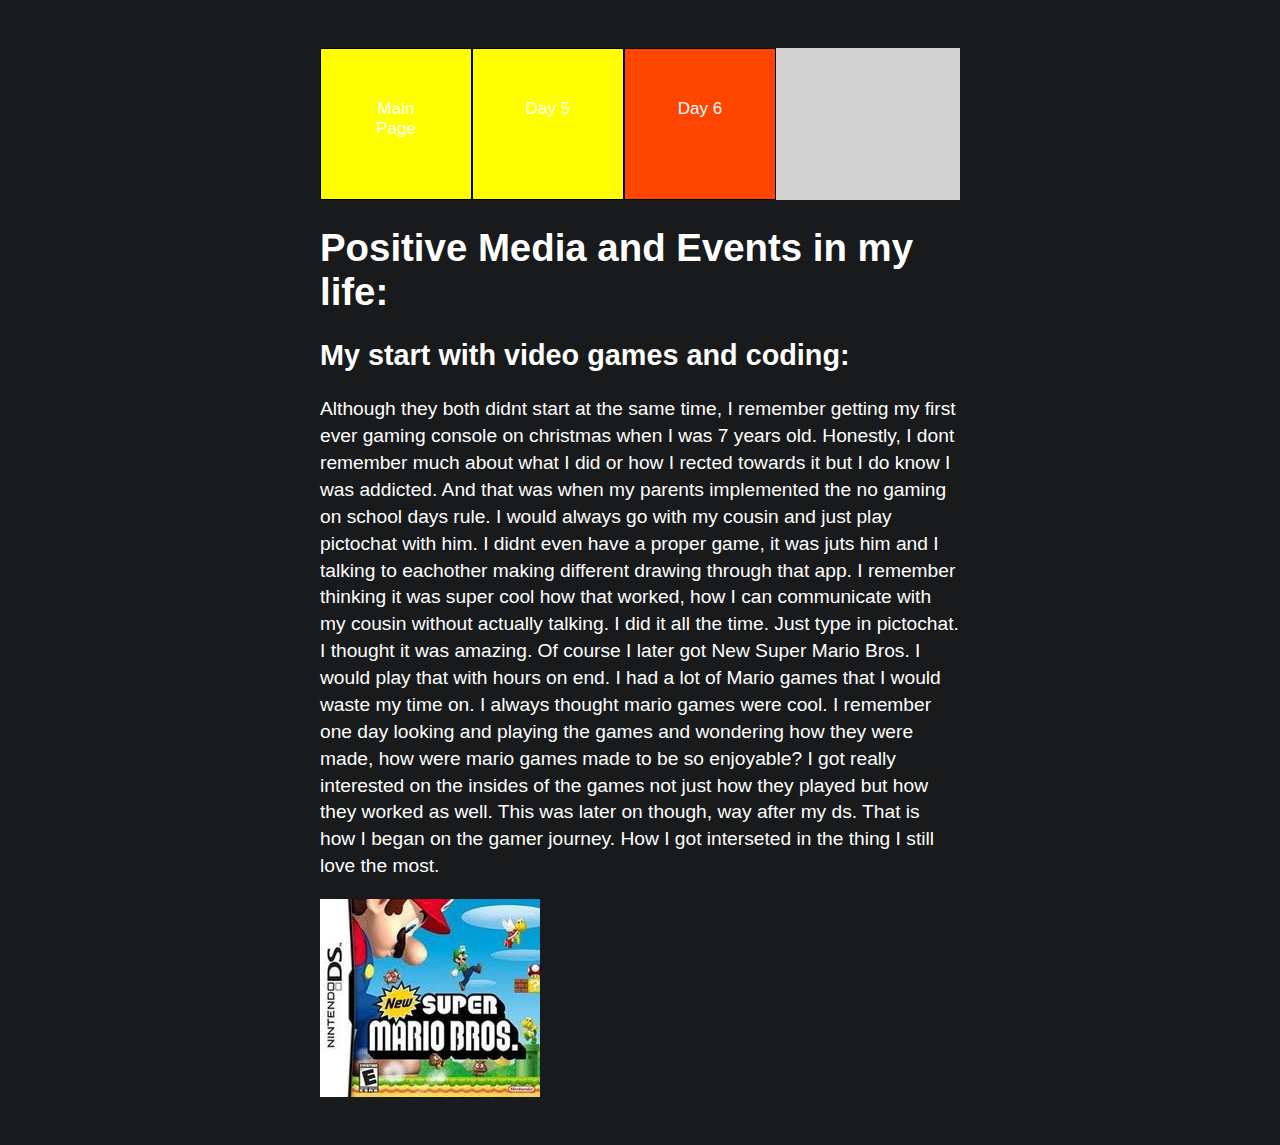
==== day6.html @ c1115067 "day 6" ====
<DOCTYPE html>

	<!DOCTYPE html>
	<html>
	<head>
		<title>Day 6 (Good events)</title>
		<link rel="stylesheet" type="text/css" href="intersession.css">
	</head>
	<body>
	<div class="topnav">
  <a href="index.html">Main Page</a>
  <a  href="intersession2.html">Day 5</a>
    <a href="day6.html" class="active">Day 6</a>
</div>
<h1>Positive Media and Events in my life:</h1>

<h2>My start with video games and coding:</h2>
<p>Although they both didnt start at the same time, I remember getting my first ever gaming console on christmas when I was 7 years old. Honestly, I dont remember much about what I did or how I rected towards it but I do know I was addicted. And that was when my parents implemented the no gaming on school days rule. I would always go with my cousin and just play pictochat with him. I didnt even have a proper game, it was juts him and I talking to eachother making different drawing through that app. I remember thinking it was super cool how that worked, how I can communicate with my cousin without actually talking. I did it all the time. Just type in pictochat. I thought it was amazing. Of course I later got New Super Mario Bros. I would play that with hours on end. I had a lot of Mario games that I would waste my time on. I always thought mario games were cool. I remember one day looking and playing the games and wondering how they were made, how were mario games made to be so enjoyable? I got really interested on the insides of the games not just how they played but how they worked as well. This was later on though, way after my ds. That is how I began on the gamer journey. How I got interseted in the thing I still love the most.</p>
<img src="mario.jpg">
	</body>
	</html>
---- intersession.css ----
body {
  padding-top: 3rem;
  padding-bottom: 3rem;
  width: 50%;
  margin: 0 auto;
  font-size: 1.2rem;
  font-family: sans-serif;
  background-color: #181a1b;
  color:#ffffff;
}

.topnav {
  background-color: lightgrey;
  overflow: hidden;
}

.topnav a {
  width: 50px;
  height: 50px;
  float: left;
  color: white !important;
  border: solid black 1px;
  text-align: center;
  padding: 50px 50px;
  text-decoration: none;
  font-size: 17px;
}

.topnav a:hover {
  background-color: purple;
  color: black;
}

.topnav a.active {
  background-color: orangered;
  color: white;
}

hr {
  margin: 2rem;  
}

p {
  line-height: 1.4;
}

a {
  outline: none;
  text-decoration: none;
  padding: 2px 1px 0;
}

a:link {
  color: brown;
  background: yellow;
}

 a:visited {
  color: yellow;
  background: brown;
}

a:focus {

  background: purple;
}

 a:hover {
   
  background: turquoise;
}

a:active {
  background: blue;
  color: green;
}

a#new-link {
  color: white !important;
}

a:hover#new-link {
  color: magenta !important;
}

a:active#new-link {
  color: teal !important;
  background: gray !important;
}

.fancy-underline {
  color: white !important;
  background: none !important;
  border-bottom: 2px solid lightblue;
}

.fancy-underline:hover, .fancy-underline:active, .fancy-underline:visited {
  opacity: 70%;
  border-bottom: 3px solid coral;
}
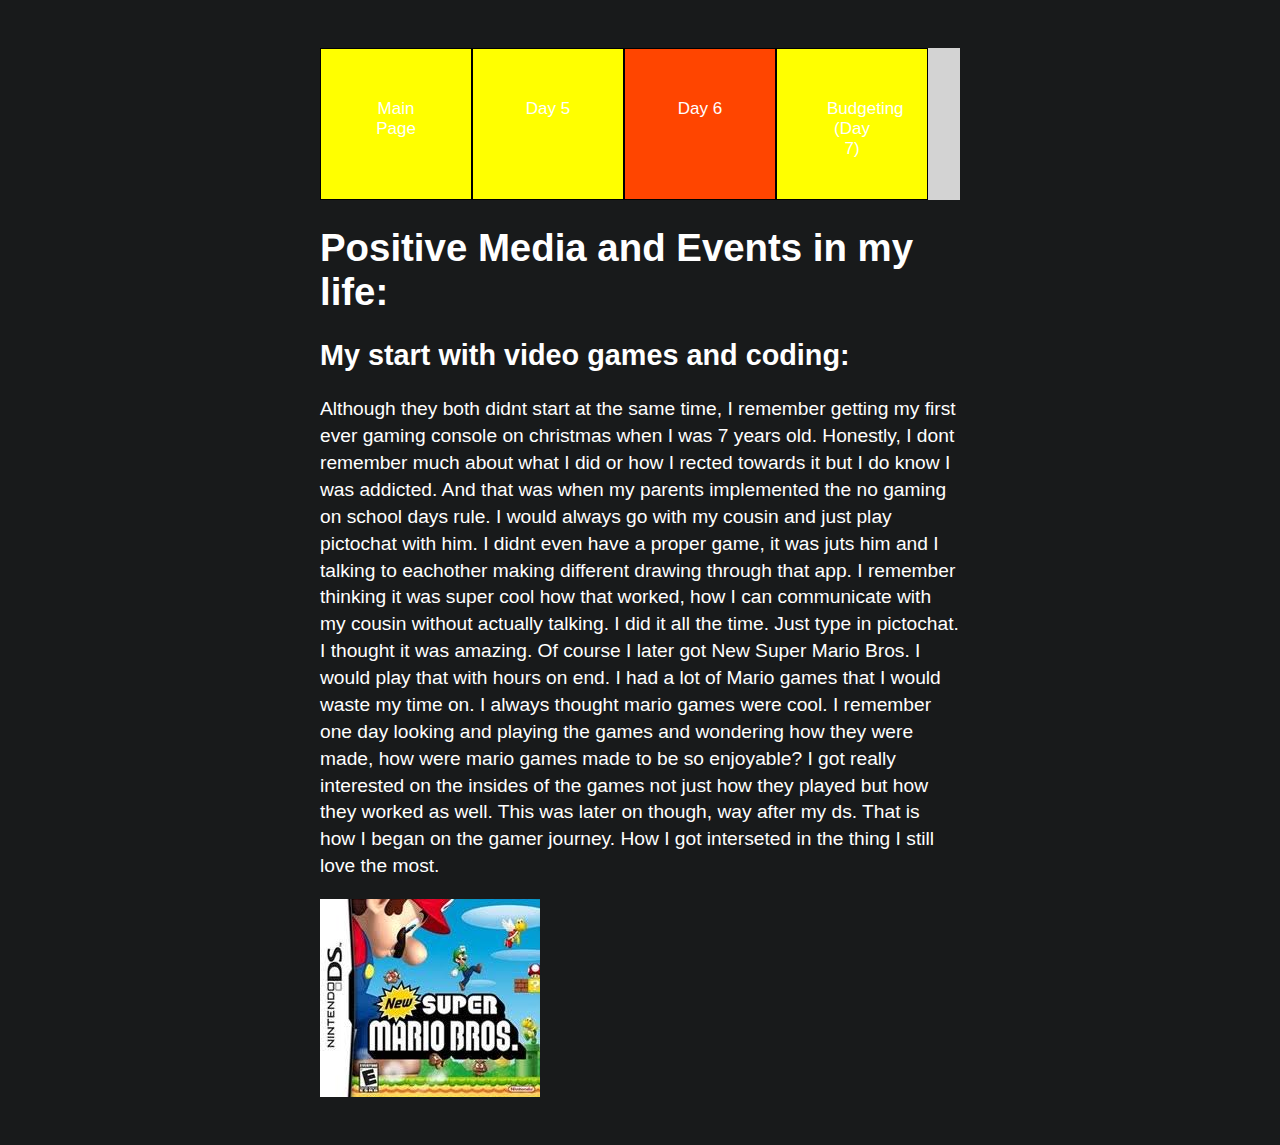
==== commit e2dc760e: "day7" ====
--- a/day6.html
+++ b/day6.html
@@ -11,6 +11,8 @@
   <a href="index.html">Main Page</a>
   <a  href="intersession2.html">Day 5</a>
     <a href="day6.html" class="active">Day 6</a>
+     <a href="day7.html">Budgeting (Day 7)</a>
+
 </div>
 <h1>Positive Media and Events in my life:</h1>
 
--- a/intersession.css
+++ b/intersession.css
@@ -34,6 +34,33 @@
 .topnav a.active {
   background-color: orangered;
   color: white;
+}
+
+.sub-topnav {
+  background-color: darkgrey;
+  overflow: hidden;
+  margin: 50px 0px;
+}
+
+.sub-topnav a {
+  float: left;
+  background-color: #3b3a38;
+  color: white !important;
+  border: solid black 1px;
+  text-align: center;
+  padding: 10px 20px;
+  text-decoration: none;
+  font-size: 17px;
+}
+
+.sub-topnav a:hover {
+  background-color: lightgrey;
+  color: white;
+}
+
+.sub-topnav a.active {
+  background-color: grey;
+  color: black !important;
 }
 
 hr {
@@ -97,4 +124,9 @@
 .fancy-underline:hover, .fancy-underline:active, .fancy-underline:visited {
   opacity: 70%;
   border-bottom: 3px solid coral;
+}
+
+#soda {
+width: 450px;
+height: 450px;
 }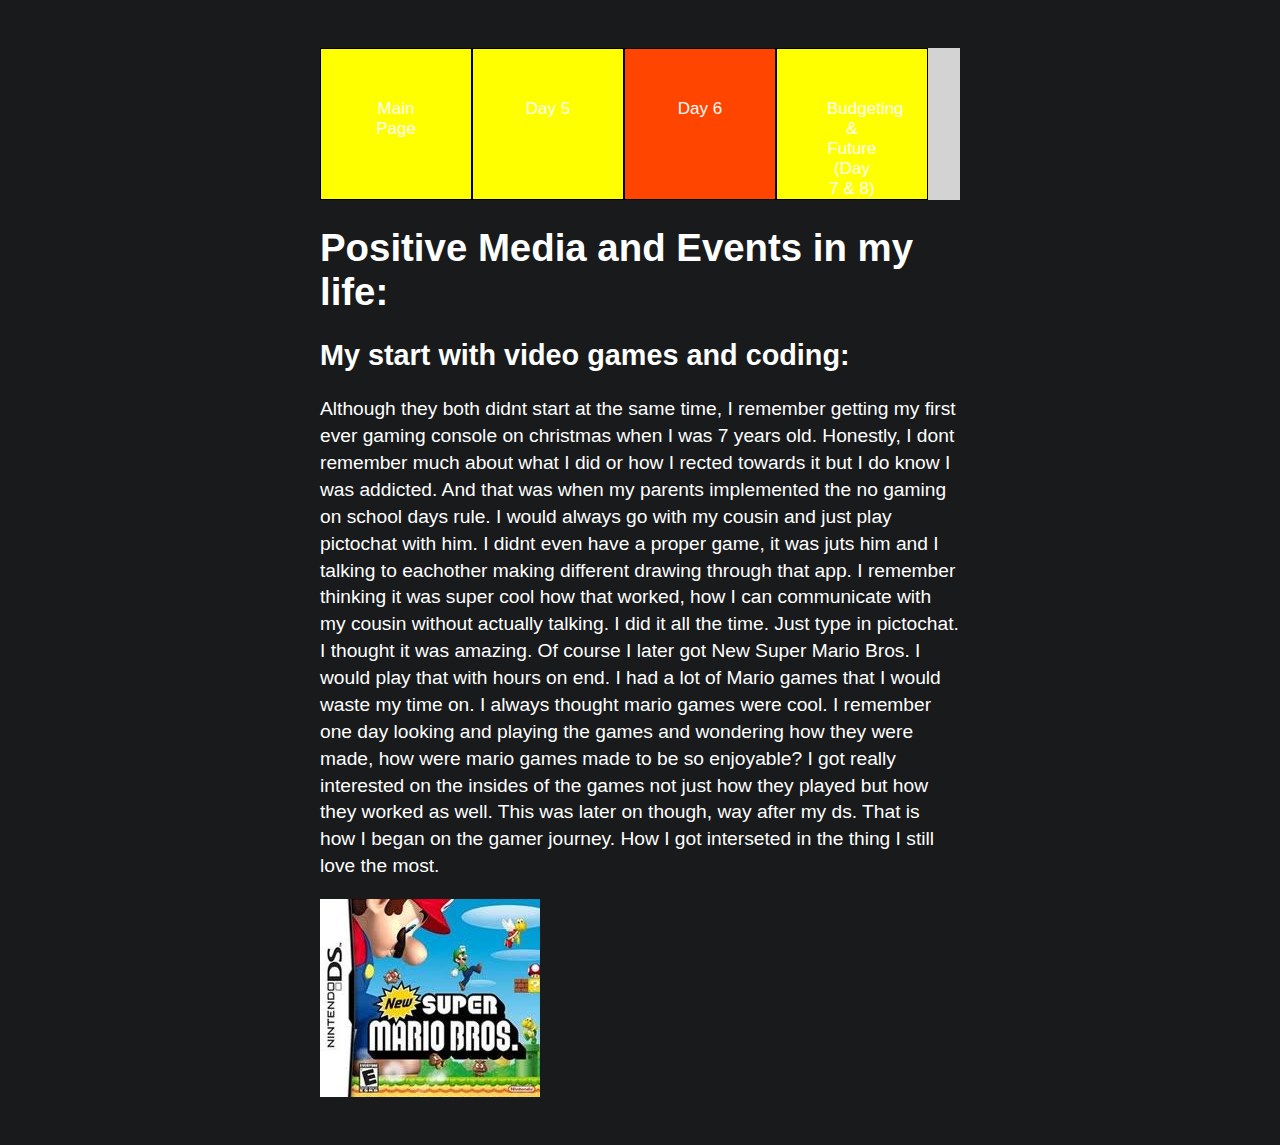
==== commit 695915a2: "merging" ====
--- a/day6.html
+++ b/day6.html
@@ -11,7 +11,7 @@
   <a href="index.html">Main Page</a>
   <a  href="intersession2.html">Day 5</a>
     <a href="day6.html" class="active">Day 6</a>
-     <a href="day7.html">Budgeting (Day 7)</a>
+     <a href="day7.html">Budgeting & Future (Day 7 & 8)</a>
 
 </div>
 <h1>Positive Media and Events in my life:</h1>
